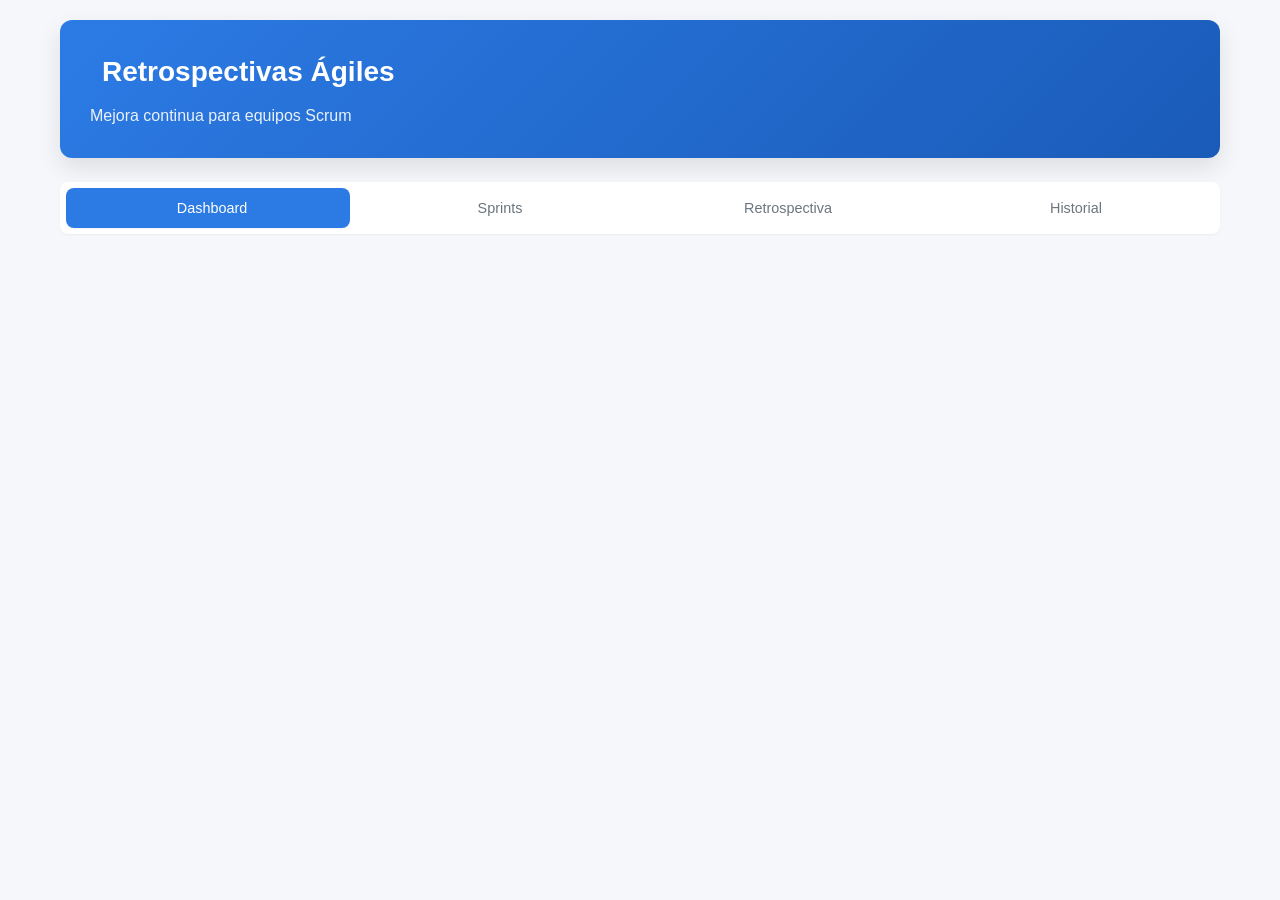
==== front/retro-app/index.html @ 6401559c "porfin" ====
<!DOCTYPE html>
<html lang="es">
<head>
    <meta charset="UTF-8">
    <meta name="viewport" content="width=device-width, initial-scale=1.0">
    <title>Retrospectivas Ágiles</title>
    <link rel="stylesheet" href="css/styles.css">
</head>
<body>
    <div class="app-container">
        <header class="header">
            <div class="header-content">
                <h1><i class="fas fa-tachometer-alt" aria-hidden="true"></i> Retrospectivas Ágiles</h1>
                <p class="subtitle">Mejora continua para equipos Scrum</p>
            </div>
        </header>

        <nav class="nav-tabs" role="tablist" aria-label="Navegación principal">
            <button class="tab-btn active" role="tab" aria-selected="true" onclick="navigateTo('dashboard.html')">
                <i class="fas fa-tachometer-alt" aria-hidden="true"></i> Dashboard
            </button>
            <button class="tab-btn" role="tab" aria-selected="false" onclick="navigateTo('sprints.html')">
                <i class="fas fa-calendar-alt" aria-hidden="true"></i> Sprints
            </button>
            <button class="tab-btn" role="tab" aria-selected="false" onclick="navigateTo('retrospectiva.html')">
                <i class="fas fa-comments" aria-hidden="true"></i> Retrospectiva
            </button>
            <button class="tab-btn" role="tab" aria-selected="false" onclick="navigateTo('historial.html')">
                <i class="fas fa-history" aria-hidden="true"></i> Historial
            </button>
        </nav>

        <main class="main-content" role="main" id="main-content">
            <div id="dashboard-content"></div>
        </main>
    </div>

    <div class="toast-container" id="toast-container" aria-live="polite" aria-atomic="true"></div>

    <script type="module" src="js/inicio.js"></script>
    <script>
        function navigateTo(page) { window.location.href = page; }
    </script>
</body>
</html>
---- front/retro-app/css/styles.css ----
/* ===================================
   RESET Y VARIABLES
   =================================== */
* { margin: 0; padding: 0; box-sizing: border-box; }

:root {
    --primary: #2c7be5; --primary-dark: #1a5bb8; --primary-light: #e8f0fe;
    --secondary: #6c757d; --success: #28a745; --success-light: #e8f5e9;
    --warning: #ffc107; --warning-light: #fff8e1; --danger: #dc3545;
    --danger-light: #fce8e8; --info: #17a2b8; --info-light: #e1f5fe;
    --light: #f8f9fa; --dark: #343a40; --white: #ffffff;
    --gray-100: #f8f9fa; --gray-200: #e9ecef; --gray-300: #dee2e6;
    --gray-400: #ced4da; --gray-500: #adb5bd; --gray-600: #6c757d;
    --gray-700: #495057; --gray-800: #343a40; --gray-900: #212529;
    --shadow-sm: 0 1px 2px rgba(0,0,0,0.05); --shadow: 0 4px 6px rgba(0,0,0,0.07);
    --shadow-lg: 0 10px 25px rgba(0,0,0,0.1); --radius: 8px; --radius-lg: 12px;
    --transition: all 0.2s ease;
}

body { font-family: -apple-system, BlinkMacSystemFont, 'Segoe UI', Roboto, 'Helvetica Neue', Arial, sans-serif; background-color: #f5f7fb; color: var(--gray-800); line-height: 1.6; min-height: 100vh; }

.app-container { max-width: 1200px; margin: 0 auto; padding: 20px; }

.header { background: linear-gradient(135deg, var(--primary) 0%, var(--primary-dark) 100%); color: var(--white); padding: 30px; border-radius: var(--radius-lg); margin-bottom: 24px; box-shadow: var(--shadow-lg); }
.header-content h1 { font-size: 1.75rem; font-weight: 600; display: flex; align-items: center; gap: 12px; margin-bottom: 8px; }
.header-content .subtitle { opacity: 0.9; font-size: 1rem; }

.nav-tabs { display: flex; gap: 4px; background: var(--white); padding: 6px; border-radius: var(--radius); box-shadow: var(--shadow-sm); margin-bottom: 24px; flex-wrap: wrap; }
.tab-btn { flex: 1; min-width: 140px; padding: 12px 20px; border: none; background: transparent; color: var(--gray-600); font-size: 0.9rem; font-weight: 500; border-radius: var(--radius); cursor: pointer; display: flex; align-items: center; justify-content: center; gap: 8px; transition: var(--transition); }
.tab-btn:hover { background: var(--gray-100); color: var(--gray-800); }
.tab-btn.active { background: var(--primary); color: var(--white); box-shadow: var(--shadow-sm); }

.main-content { background: var(--white); border-radius: var(--radius-lg); box-shadow: var(--shadow); overflow: hidden; }
.tab-panel { display: none; padding: 30px; }
.tab-panel.active { display: block; animation: fadeIn 0.3s ease; }
@keyframes fadeIn { from { opacity: 0; transform: translateY(10px); } to { opacity: 1; transform: translateY(0); } }

.panel-header { display: flex; justify-content: space-between; align-items: center; margin-bottom: 24px; flex-wrap: wrap; gap: 16px; }
.panel-header h2 { font-size: 1.35rem; font-weight: 600; display: flex; align-items: center; gap: 10px; color: var(--gray-800); }

.btn { display: inline-flex; align-items: center; justify-content: center; gap: 8px; padding: 10px 20px; border: none; border-radius: var(--radius); font-size: 0.875rem; font-weight: 500; cursor: pointer; transition: var(--transition); text-decoration: none; }
.btn:disabled { opacity: 0.6; cursor: not-allowed; }
.btn-primary { background: var(--primary); color: var(--white); }
.btn-primary:hover:not(:disabled) { background: var(--primary-dark); }
.btn-secondary { background: var(--gray-200); color: var(--gray-700); }
.btn-secondary:hover:not(:disabled) { background: var(--gray-300); }
.btn-success { background: var(--success); color: var(--white); }
.btn-success:hover:not(:disabled) { background: #218838; }
.btn-danger { background: var(--danger); color: var(--white); }
.btn-danger:hover:not(:disabled) { background: #c82333; }
.btn-sm { padding: 6px 12px; font-size: 0.8rem; }
.btn-add { background: var(--primary-light); color: var(--primary); }
.btn-add:hover { background: var(--primary); color: var(--white); }
.btn-icon { padding: 6px; background: transparent; color: var(--gray-500); border-radius: 4px; }
.btn-icon:hover { background: var(--gray-100); color: var(--danger); }
.form-actions { display: flex; justify-content: flex-end; gap: 12px; margin-top: 24px; padding-top: 16px; border-top: 1px solid var(--gray-200); }

.form-group { margin-bottom: 20px; }
.form-row { display: grid; grid-template-columns: 1fr 1fr; gap: 16px; }
.form-group label { display: block; margin-bottom: 6px; font-weight: 500; color: var(--gray-700); font-size: 0.875rem; }
.form-control, .form-group input, .form-group select, .form-group textarea { width: 100%; padding: 10px 14px; border: 1px solid var(--gray-300); border-radius: var(--radius); font-size: 0.9rem; font-family: inherit; transition: var(--transition); background: var(--white); }
.form-control:focus, .form-group input:focus, .form-group select:focus, .form-group textarea:focus { outline: none; border-color: var(--primary); box-shadow: 0 0 0 3px var(--primary-light); }
.form-group textarea { resize: vertical; min-height: 100px; }
.checkbox-label { display: flex; align-items: center; gap: 10px; cursor: pointer; font-weight: normal; }
.checkbox-label input[type="checkbox"] { width: 18px; height: 18px; accent-color: var(--primary); }
.help-text { font-size: 0.85rem; color: var(--gray-600); margin-bottom: 16px; }

.modal { display: none; position: fixed; top: 0; left: 0; width: 100%; height: 100%; z-index: 1000; align-items: center; justify-content: center; padding: 20px; }
.modal.active { display: flex; animation: fadeIn 0.2s ease; }
.modal-overlay { position: fixed; top: 0; left: 0; width: 100%; height: 100%; background: rgba(0,0,0,0.5); z-index: 999; opacity: 0; visibility: hidden; transition: var(--transition); }
.modal-overlay.active { opacity: 1; visibility: visible; }
.modal-content { background: var(--white); border-radius: var(--radius-lg); box-shadow: var(--shadow-lg); width: 100%; max-width: 500px; max-height: 90vh; overflow-y: auto; margin: 20px; transform: scale(0.95); transition: var(--transition); }
.modal.active .modal-content { transform: scale(1); }
.modal-header { display: flex; justify-content: space-between; align-items: center; padding: 20px 24px; border-bottom: 1px solid var(--gray-200); }
.modal-header h3 { font-size: 1.1rem; font-weight: 600; display: flex; align-items: center; gap: 8px; }
.modal-close { background: none; border: none; font-size: 1.5rem; color: var(--gray-400); cursor: pointer; padding: 4px; line-height: 1; transition: var(--transition); border-radius: 4px; }
.modal-close:hover { color: var(--danger); background: var(--danger-light); }

.toast-container { position: fixed; top: 20px; right: 20px; z-index: 2000; display: flex; flex-direction: column; gap: 10px; pointer-events: none; }
.toast { background: var(--white); border-radius: var(--radius); box-shadow: var(--shadow-lg); padding: 16px 20px; display: flex; align-items: center; gap: 12px; min-width: 280px; max-width: 400px; animation: slideIn 0.3s ease; border-left: 4px solid var(--primary); pointer-events: auto; }
.toast.success { border-left-color: var(--success); }
.toast.error { border-left-color: var(--danger); }
.toast.warning { border-left-color: var(--warning); }
.toast.info { border-left-color: var(--info); }
@keyframes slideIn { from { transform: translateX(100%); opacity: 0; } to { transform: translateX(0); opacity: 1; } }
.toast-icon { font-size: 1.2rem; flex-shrink: 0; }
.toast.success .toast-icon { color: var(--success); }
.toast.error .toast-icon { color: var(--danger); }
.toast.warning .toast-icon { color: var(--warning); }
.toast.info .toast-icon { color: var(--info); }
.toast-message { flex: 1; font-size: 0.9rem; line-height: 1.4; }
.toast-close { background: none; border: none; color: var(--gray-400); cursor: pointer; padding: 4px; transition: var(--transition); font-size: 1.2rem; line-height: 1; flex-shrink: 0; }
.toast-close:hover { color: var(--gray-700); }

/* Dashboard Stats */
.stats-grid { display: grid; grid-template-columns: repeat(auto-fit, minmax(200px, 1fr)); gap: 20px; margin-bottom: 30px; }
.stat-card { background: var(--white); border: 1px solid var(--gray-200); border-radius: var(--radius); padding: 24px; display: flex; align-items: center; gap: 16px; transition: var(--transition); }
.stat-card:hover { border-color: var(--primary); box-shadow: var(--shadow); }
.stat-icon { width: 56px; height: 56px; border-radius: var(--radius); display: flex; align-items: center; justify-content: center; font-size: 1.5rem; color: var(--white); }
.stat-icon.sprints { background: var(--primary); }
.stat-icon.retrospectives { background: var(--info); }
.stat-icon.actions { background: var(--warning); color: var(--dark); }
.stat-icon.completion { background: var(--success); }
.stat-info h3 { font-size: 0.875rem; font-weight: 500; color: var(--gray-600); margin-bottom: 4px; }
.stat-info .stat-value { font-size: 2rem; font-weight: 700; color: var(--gray-800); }

/* Sprint Cards */
.sprints-list { display: grid; gap: 16px; }
.sprint-card { background: var(--white); border: 1px solid var(--gray-200); border-radius: var(--radius); padding: 20px; transition: var(--transition); position: relative; overflow: hidden; }
.sprint-card::before { content: ''; position: absolute; top: 0; left: 0; right: 0; height: 4px; background: linear-gradient(90deg, var(--primary), var(--info)); opacity: 0; transition: var(--transition); }
.sprint-card:hover { border-color: var(--primary); box-shadow: var(--shadow); transform: translateY(-2px); }
.sprint-card:hover::before { opacity: 1; }
.sprint-card-header { display: flex; justify-content: space-between; align-items: flex-start; margin-bottom: 12px; flex-wrap: wrap; gap: 12px; }
.sprint-card h3 { font-size: 1.1rem; font-weight: 600; color: var(--gray-800); }
.sprint-card-dates { display: flex; gap: 16px; font-size: 0.85rem; color: var(--gray-600); }
.sprint-card-dates span { display: flex; align-items: center; gap: 6px; }
.sprint-card-actions { display: flex; gap: 8px; flex-wrap: wrap; }
.sprint-card-stats { display: flex; flex-wrap: wrap; gap: 12px; padding-top: 16px; border-top: 1px solid var(--gray-200); margin-top: 12px; }
.stat-item { display: inline-flex; align-items: center; gap: 6px; font-size: 0.8rem; color: var(--gray-600); padding: 4px 10px; background: var(--gray-100); border-radius: 20px; font-weight: 500; }
.stat-item i { width: 14px; text-align: center; font-size: 0.75rem; }
.stat-item.logro i { color: var(--success); }
.stat-item.impedimento i { color: var(--danger); }
.stat-item.accion i { color: var(--primary); }
.stat-item.comentario i { color: var(--info); }

/* Retro Items */
.retro-form { display: grid; gap: 24px; }
.retro-section { background: var(--gray-50); border-radius: var(--radius); padding: 20px; border: 1px solid var(--gray-200); animation: fadeIn 0.3s ease; }
.section-header { display: flex; justify-content: space-between; align-items: center; margin-bottom: 16px; flex-wrap: wrap; gap: 12px; }
.section-header h3 { font-size: 1rem; font-weight: 600; display: flex; align-items: center; gap: 8px; }
.section-header .logro { color: var(--success); }
.section-header .impedimento { color: var(--danger); }
.section-header .accion { color: var(--primary); }
.section-header .comentario { color: var(--info); }
.items-container { display: grid; gap: 12px; }
.retro-item { background: var(--white); border: 1px solid var(--gray-200); border-radius: var(--radius); padding: 16px; display: flex; align-items: flex-start; gap: 12px; transition: var(--transition); animation: slideUp 0.3s ease; }
@keyframes slideUp { from { opacity: 0; transform: translateY(10px); } to { opacity: 1; transform: translateY(0); } }
.retro-item:hover { border-color: var(--gray-300); box-shadow: var(--shadow-sm); }
.retro-item.categoria-logro { border-left: 4px solid var(--success); }
.retro-item.categoria-impedimento { border-left: 4px solid var(--danger); }
.retro-item.categoria-accion { border-left: 4px solid var(--primary); }
.retro-item.categoria-comentario { border-left: 4px solid var(--info); }
.item-icon { width: 36px; height: 36px; border-radius: var(--radius); display: flex; align-items: center; justify-content: center; flex-shrink: 0; font-size: 0.9rem; }
.retro-item.categoria-logro .item-icon { background: var(--success-light); color: var(--success); }
.retro-item.categoria-impedimento .item-icon { background: var(--danger-light); color: var(--danger); }
.retro-item.categoria-accion .item-icon { background: var(--primary-light); color: var(--primary); }
.retro-item.categoria-comentario .item-icon { background: var(--info-light); color: var(--info); }
.item-content { flex: 1; min-width: 0; }
.item-text { font-size: 0.9rem; color: var(--gray-800); margin-bottom: 8px; line-height: 1.5; }
.item-meta { display: flex; flex-wrap: wrap; gap: 12px; font-size: 0.75rem; color: var(--gray-500); }
.item-meta span { display: flex; align-items: center; gap: 4px; }
.item-actions { display: flex; gap: 4px; flex-shrink: 0; }

/* Category Badges */
.category-badge { display: inline-flex; align-items: center; gap: 6px; padding: 6px 12px; border-radius: 20px; font-size: 0.75rem; font-weight: 600; text-transform: capitalize; }
.category-badge.logro { background: var(--success-light); color: var(--success); }
.category-badge.impedimento { background: var(--danger-light); color: var(--danger); }
.category-badge.accion { background: var(--primary-light); color: var(--primary); }
.category-badge.comentario { background: var(--info-light); color: var(--info); }

/* Empty State */
.empty-state { text-align: center; padding: 60px 20px; color: var(--gray-500); }
.empty-state i { font-size: 3.5rem; margin-bottom: 16px; opacity: 0.4; }
.empty-state h3 { margin-bottom: 8px; color: var(--gray-700); font-size: 1.25rem; }
.empty-state p { margin-bottom: 20px; font-size: 0.95rem; }
.empty-state .btn { margin-top: 8px; }

/* Acciones Anteriores */
.acciones-anteriores { background: var(--warning-light); border: 1px solid var(--warning); border-radius: var(--radius); padding: 20px; margin-bottom: 24px; }
.acciones-anteriores h3 { display: flex; align-items: center; gap: 8px; color: var(--gray-800); margin-bottom: 8px; }
.accion-anterior-item { background: var(--white); border: 1px solid var(--gray-200); border-radius: var(--radius); padding: 14px; margin-bottom: 12px; display: flex; align-items: center; gap: 12px; transition: var(--transition); }
.accion-anterior-item:last-child { margin-bottom: 0; }
.accion-anterior-item:hover { border-color: var(--warning); box-shadow: var(--shadow-sm); }
.accion-anterior-form { display: flex; align-items: center; gap: 12px; width: 100%; }
.accion-anterior-checkbox { width: 22px; height: 22px; accent-color: var(--success); flex-shrink: 0; cursor: pointer; }
.accion-anterior-texto { flex: 1; font-size: 0.9rem; }
.accion-anterior-fecha { font-size: 0.75rem; color: var(--gray-500); white-space: nowrap; }

/* Sprint Selector */
.sprint-selector { background: var(--gray-50); padding: 20px; border-radius: var(--radius); margin-bottom: 24px; border: 1px solid var(--gray-200); }
.sprint-selector label { display: block; margin-bottom: 8px; font-weight: 500; color: var(--gray-700); }
.sprint-selector .form-control { max-width: 400px; }

/* Historial */
.historial-filters { margin-bottom: 24px; }
.historial-filters .form-control { max-width: 400px; }
.historial-content { display: grid; gap: 20px; }
.historial-sprint { border: 1px solid var(--gray-200); border-radius: var(--radius-lg); overflow: hidden; background: var(--white); }
.historial-sprint-header { background: var(--gray-50); padding: 20px; border-bottom: 1px solid var(--gray-200); display: flex; justify-content: space-between; align-items: center; flex-wrap: wrap; gap: 12px; }
.historial-sprint-header h3 { font-size: 1.1rem; font-weight: 600; margin-bottom: 4px; }
.historial-sprint-dates { font-size: 0.85rem; color: var(--gray-600); }
.historial-categorias { padding: 20px; display: grid; gap: 20px; }
.historial-categoria { background: var(--gray-50); border-radius: var(--radius); padding: 16px; }
.historial-categoria-header { display: flex; align-items: center; gap: 8px; font-weight: 600; margin-bottom: 12px; padding-bottom: 8px; border-bottom: 1px solid var(--gray-200); }
.historial-categoria-header.logro { color: var(--success); }
.historial-categoria-header.impedimento { color: var(--danger); }
.historial-categoria-header.accion { color: var(--primary); }
.historial-categoria-header.comentario { color: var(--info); }
.historial-items { display: grid; gap: 8px; }
.historial-item { background: var(--white); padding: 12px 16px; border-radius: var(--radius); border: 1px solid var(--gray-200); font-size: 0.875rem; transition: var(--transition); }
.historial-item:hover { border-color: var(--gray-300); box-shadow: var(--shadow-sm); }
.historial-item.accion.cumplida { background: var(--success-light); border-color: var(--success); }
.historial-item.accion.no-cumplida { background: var(--danger-light); border-color: var(--danger); }
.item-fecha { font-size: 0.7rem; color: var(--gray-500); margin-top: 4px; }

/* Service Status */
.service-status { display: flex; gap: 16px; margin-bottom: 24px; flex-wrap: wrap; }
.service-badge { display: inline-flex; align-items: center; gap: 8px; padding: 8px 16px; border-radius: 20px; font-size: 0.8rem; font-weight: 500; }
.service-badge.online { background: var(--success-light); color: var(--success); }
.service-badge.offline { background: var(--danger-light); color: var(--danger); }
.service-badge i { font-size: 0.75rem; }

/* Loading */
.loading { position: relative; pointer-events: none; opacity: 0.6; }
.loading::after { content: ''; position: absolute; top: 50%; left: 50%; width: 24px; height: 24px; margin: -12px 0 0 -12px; border: 2px solid var(--gray-200); border-top-color: var(--primary); border-radius: 50%; animation: spin 0.8s linear infinite; }
@keyframes spin { to { transform: rotate(360deg); } }

/* Focus Visible */
:focus-visible { outline: 2px solid var(--primary); outline-offset: 2px; }
button:focus-visible, a:focus-visible, input:focus-visible, select:focus-visible, textarea:focus-visible { outline: 2px solid var(--primary); outline-offset: 2px; }

/* Responsive */
@media (max-width: 768px) {
    .app-container { padding: 12px; }
    .header { padding: 20px; }
    .header-content h1 { font-size: 1.4rem; }
    .tab-panel { padding: 20px; }
    .form-row { grid-template-columns: 1fr; }
    .panel-header { flex-direction: column; align-items: flex-start; }
    .panel-actions { width: 100%; justify-content: flex-start; }
    .sprint-card-header { flex-direction: column; align-items: flex-start; }
    .sprint-card-actions { width: 100%; justify-content: flex-start; }
    .sprint-card-stats { flex-direction: column; gap: 8px; }
    .retro-item { flex-direction: column; }
    .item-actions { align-self: flex-end; width: 100%; justify-content: flex-end; padding-top: 8px; border-top: 1px solid var(--gray-200); }
    .accion-anterior-form { flex-direction: column; align-items: flex-start; }
    .accion-anterior-fecha { margin-left: 32px; }
    .toast-container { left: 12px; right: 12px; }
    .toast { min-width: auto; }
    .historial-sprint-header { flex-direction: column; align-items: flex-start; }
    .section-header { flex-direction: column; align-items: flex-start; }
    .stats-grid { grid-template-columns: 1fr 1fr; }
}
@media (max-width: 480px) {
    .nav-tabs { flex-direction: column; }
    .tab-btn { justify-content: flex-start; }
    .sprint-card-actions { flex-direction: column; }
    .sprint-card-actions .btn { width: 100%; justify-content: center; }
    .form-actions { flex-direction: column; }
    .form-actions .btn { width: 100%; justify-content: center; }
    .item-actions { flex-direction: column; gap: 4px; }
    .stats-grid { grid-template-columns: 1fr; }
}
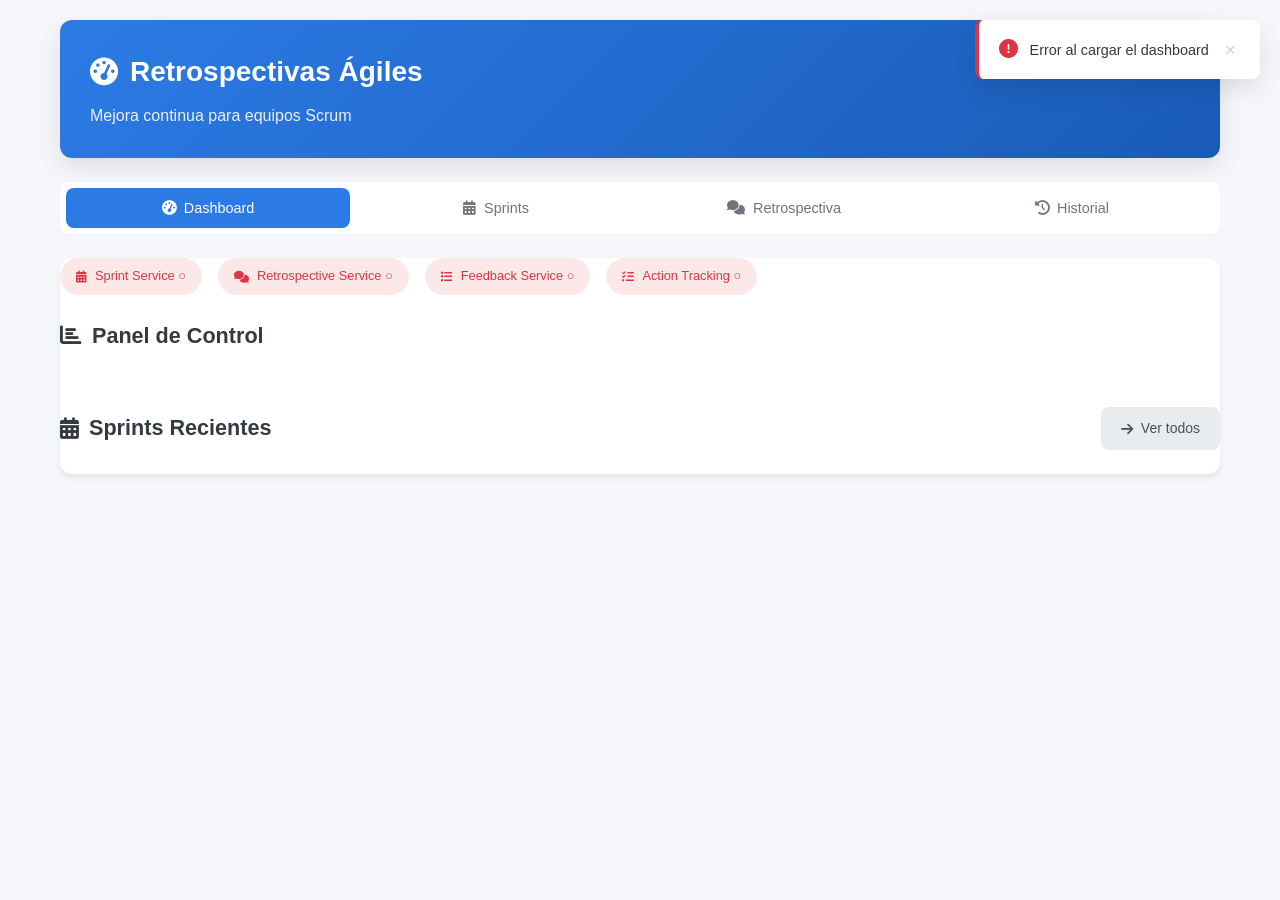
==== commit 8ce8dac8: "Implementación de Retrospectivas" ====
--- a/front/retro-app/index.html
+++ b/front/retro-app/index.html
@@ -3,43 +3,26 @@
 <head>
     <meta charset="UTF-8">
     <meta name="viewport" content="width=device-width, initial-scale=1.0">
+    <meta http-equiv="refresh" content="0;url=dashboard.html">
     <title>Retrospectivas Ágiles</title>
     <link rel="stylesheet" href="css/styles.css">
+    <link rel="stylesheet" href="https://cdnjs.cloudflare.com/ajax/libs/font-awesome/6.5.2/css/all.min.css">
 </head>
 <body>
     <div class="app-container">
-        <header class="header">
-            <div class="header-content">
-                <h1><i class="fas fa-tachometer-alt" aria-hidden="true"></i> Retrospectivas Ágiles</h1>
-                <p class="subtitle">Mejora continua para equipos Scrum</p>
+        <main class="main-content" role="main" style="padding: 40px; text-align: center;">
+            <div class="empty-state">
+                <i class="fas fa-tachometer-alt"></i>
+                <h3>Retrospectivas Ágiles</h3>
+                <p>Abriendo el panel de control...</p>
+                <a href="dashboard.html" class="btn btn-primary" style="margin-top: 16px;">
+                    <i class="fas fa-arrow-right" aria-hidden="true"></i> Ir al Dashboard
+                </a>
             </div>
-        </header>
-
-        <nav class="nav-tabs" role="tablist" aria-label="Navegación principal">
-            <button class="tab-btn active" role="tab" aria-selected="true" onclick="navigateTo('dashboard.html')">
-                <i class="fas fa-tachometer-alt" aria-hidden="true"></i> Dashboard
-            </button>
-            <button class="tab-btn" role="tab" aria-selected="false" onclick="navigateTo('sprints.html')">
-                <i class="fas fa-calendar-alt" aria-hidden="true"></i> Sprints
-            </button>
-            <button class="tab-btn" role="tab" aria-selected="false" onclick="navigateTo('retrospectiva.html')">
-                <i class="fas fa-comments" aria-hidden="true"></i> Retrospectiva
-            </button>
-            <button class="tab-btn" role="tab" aria-selected="false" onclick="navigateTo('historial.html')">
-                <i class="fas fa-history" aria-hidden="true"></i> Historial
-            </button>
-        </nav>
-
-        <main class="main-content" role="main" id="main-content">
-            <div id="dashboard-content"></div>
         </main>
     </div>
-
-    <div class="toast-container" id="toast-container" aria-live="polite" aria-atomic="true"></div>
-
-    <script type="module" src="js/inicio.js"></script>
     <script>
-        function navigateTo(page) { window.location.href = page; }
+        window.location.replace('dashboard.html');
     </script>
 </body>
-</html>+</html>
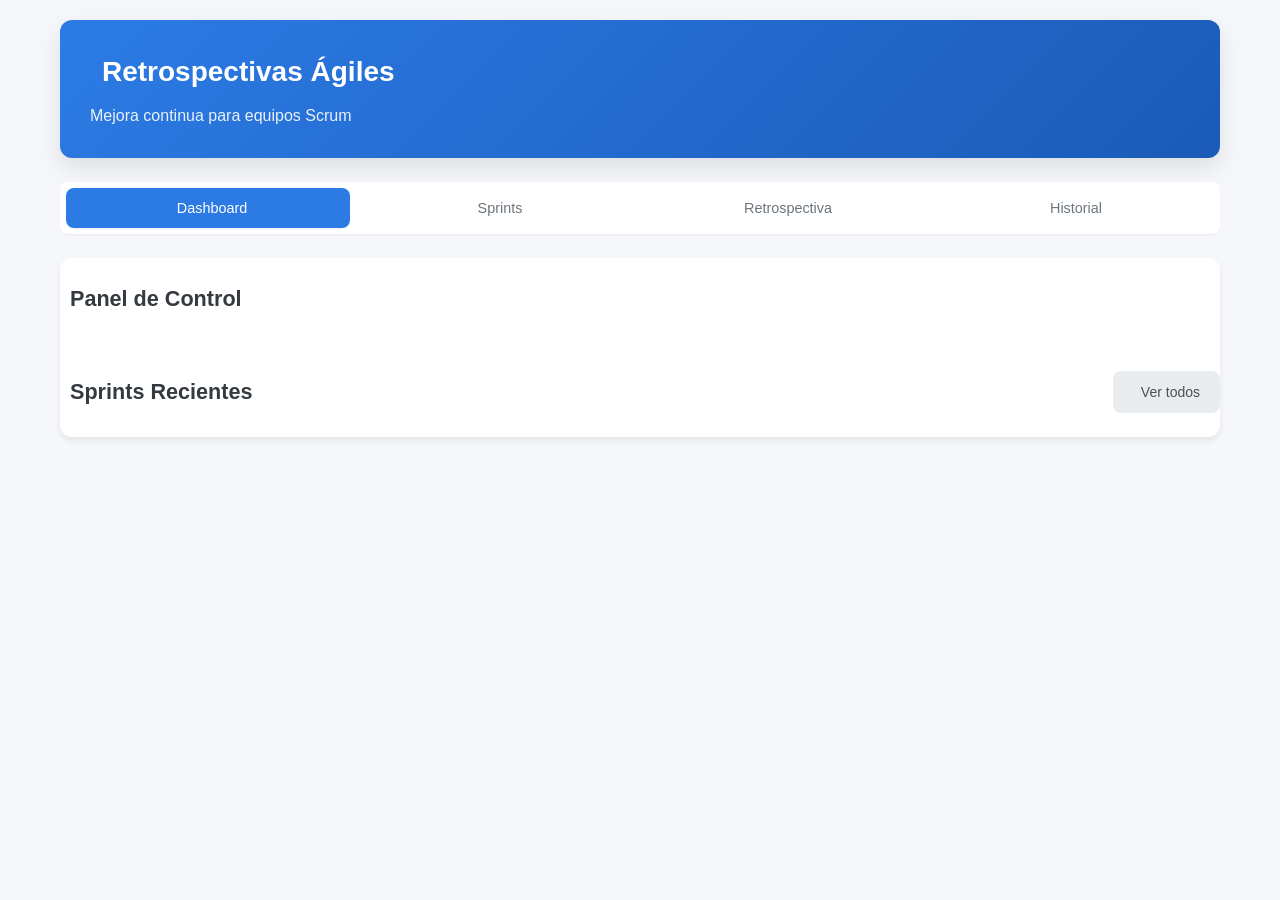
==== commit 4fd2e05d: "ja1" ====
--- a/front/retro-app/index.html
+++ b/front/retro-app/index.html
@@ -6,7 +6,6 @@
     <meta http-equiv="refresh" content="0;url=dashboard.html">
     <title>Retrospectivas Ágiles</title>
     <link rel="stylesheet" href="css/styles.css">
-    <link rel="stylesheet" href="https://cdnjs.cloudflare.com/ajax/libs/font-awesome/6.5.2/css/all.min.css">
 </head>
 <body>
     <div class="app-container">
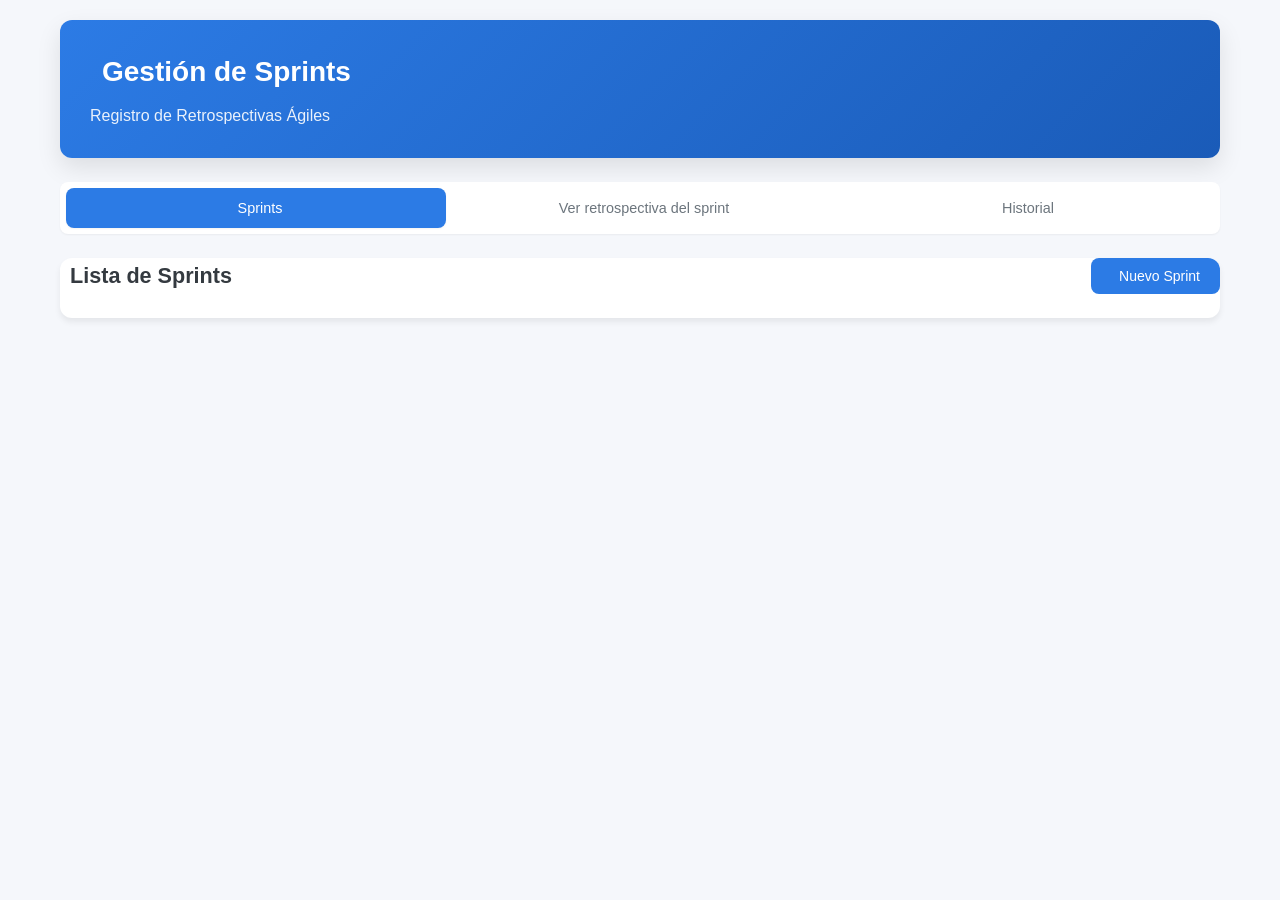
==== commit 0a832770: "Refactor: Migración completa a arquitectura de microservicios con BD compartida - Sprint Service (30" ====
--- a/front/retro-app/index.html
+++ b/front/retro-app/index.html
@@ -2,26 +2,10 @@
 <html lang="es">
 <head>
     <meta charset="UTF-8">
-    <meta name="viewport" content="width=device-width, initial-scale=1.0">
-    <meta http-equiv="refresh" content="0;url=dashboard.html">
-    <title>Retrospectivas Ágiles</title>
-    <link rel="stylesheet" href="css/styles.css">
+    <meta http-equiv="refresh" content="0; url=sprints.html">
+    <script>window.location.href = "sprints.html";</script>
 </head>
 <body>
-    <div class="app-container">
-        <main class="main-content" role="main" style="padding: 40px; text-align: center;">
-            <div class="empty-state">
-                <i class="fas fa-tachometer-alt"></i>
-                <h3>Retrospectivas Ágiles</h3>
-                <p>Abriendo el panel de control...</p>
-                <a href="dashboard.html" class="btn btn-primary" style="margin-top: 16px;">
-                    <i class="fas fa-arrow-right" aria-hidden="true"></i> Ir al Dashboard
-                </a>
-            </div>
-        </main>
-    </div>
-    <script>
-        window.location.replace('dashboard.html');
-    </script>
+    <p>Redirigiendo a <a href="sprints.html">Sprints</a>...</p>
 </body>
-</html>
+</html>
